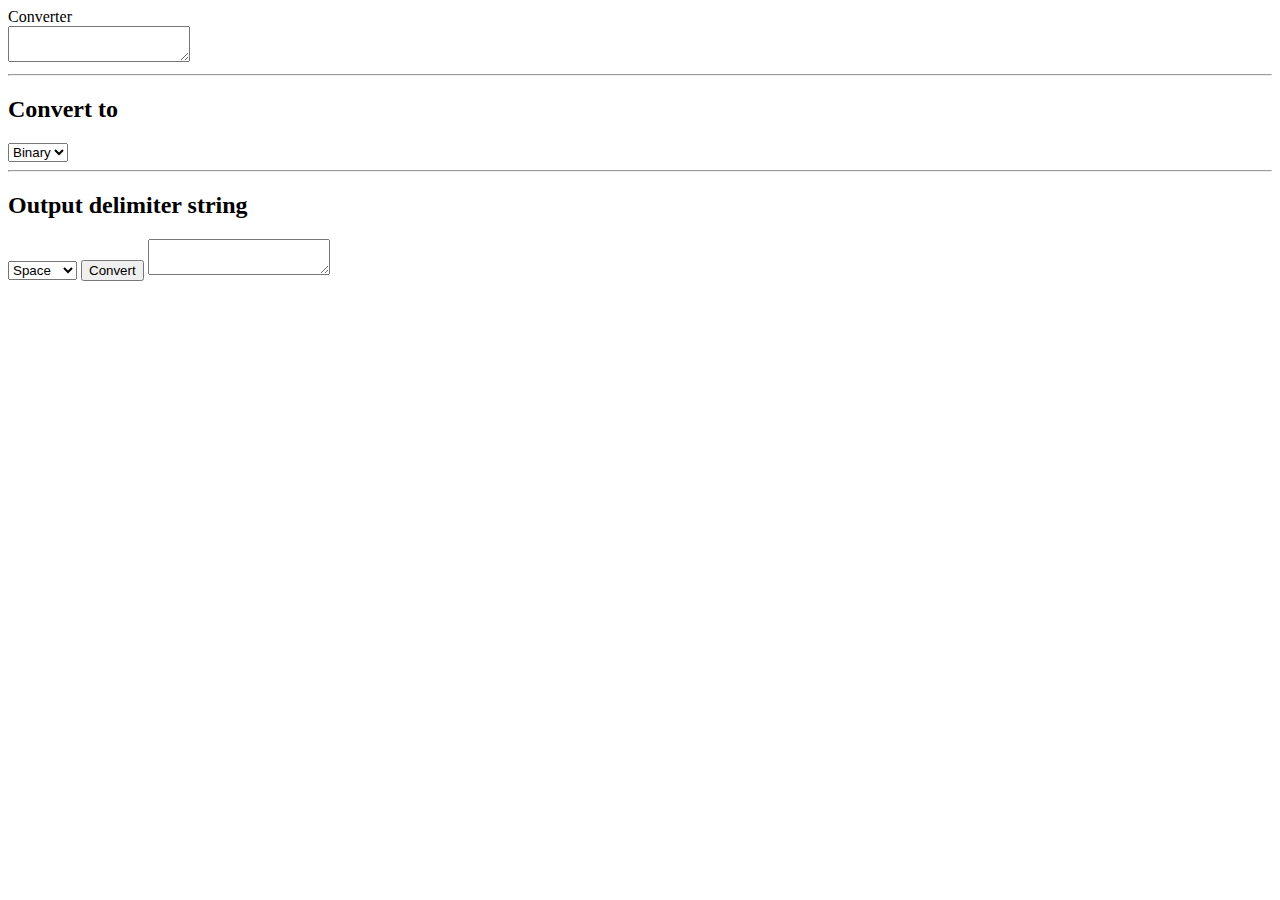
==== projects/text-to-binary-or-hex/index.html @ cb6ac9ca "Create index.html" ====
<!DOCTYPE html>
<html lang="en">
<head>
  <meta charset="UTF-8">
  <meta name="viewport" content="width=device-width, initial-scale=1.0">
  <link rel="stylesheet" href="index.css">
  <script src="index.js" defer></script>
  <title>html</title>
</head>
<body>
  
	<div class="title"> Converter </div>
	<textarea class="input" id="in"></textarea>
	
	<hr class="void">
	
  <h2>Convert to</h2>
	<select class="select" id="to">
	  <option value="binary">Binary</option>
	  <option value="hex">Hex</option>
	</select>
	
	<hr class="void">
	<h2>Output delimiter string</h2>
  <select class="select" id="delimiter">
	  <option value=" ">Space</option>
	  <option value=",">Comma</option>
	  <option value="">None</option>
	</select>
	
	<button class="button" onclick="convert()">Convert</button>
	
	<textarea class="input" id="out" readonly="true"></textarea>
	
</body>
</html>
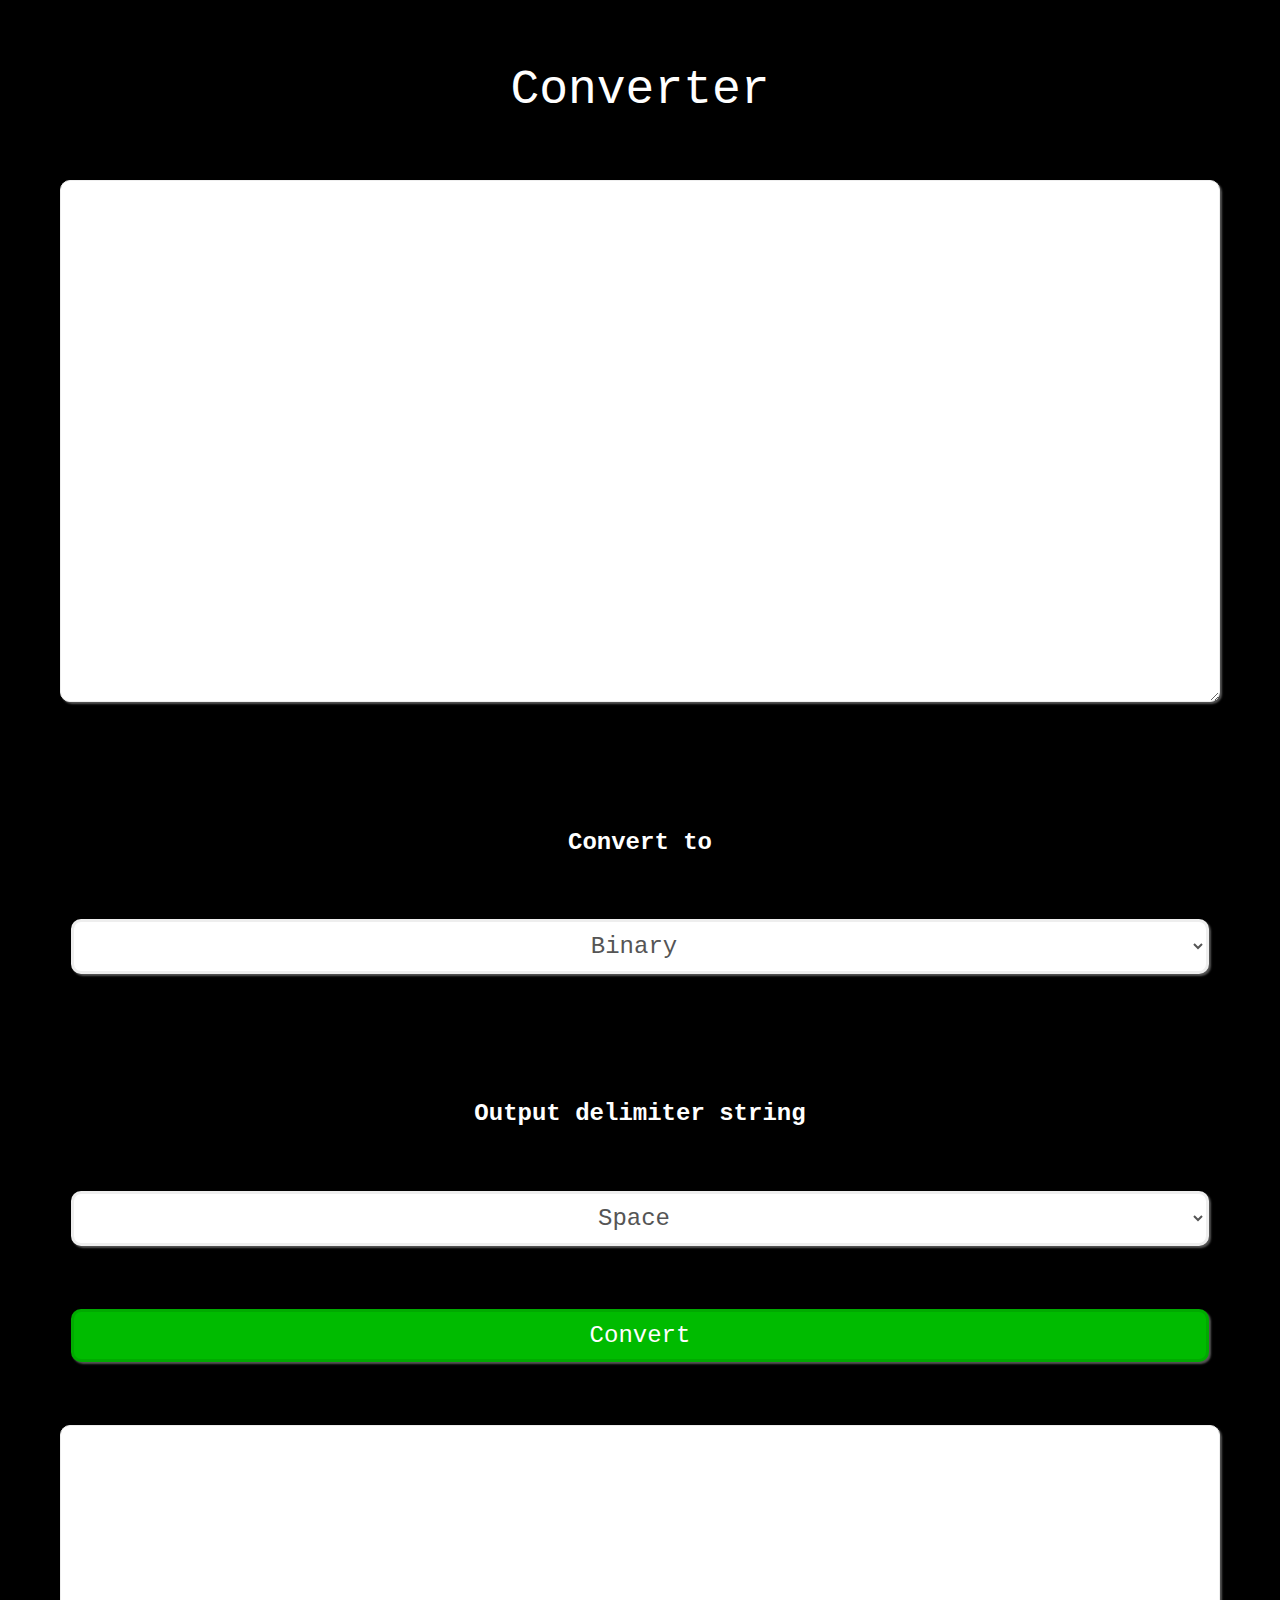
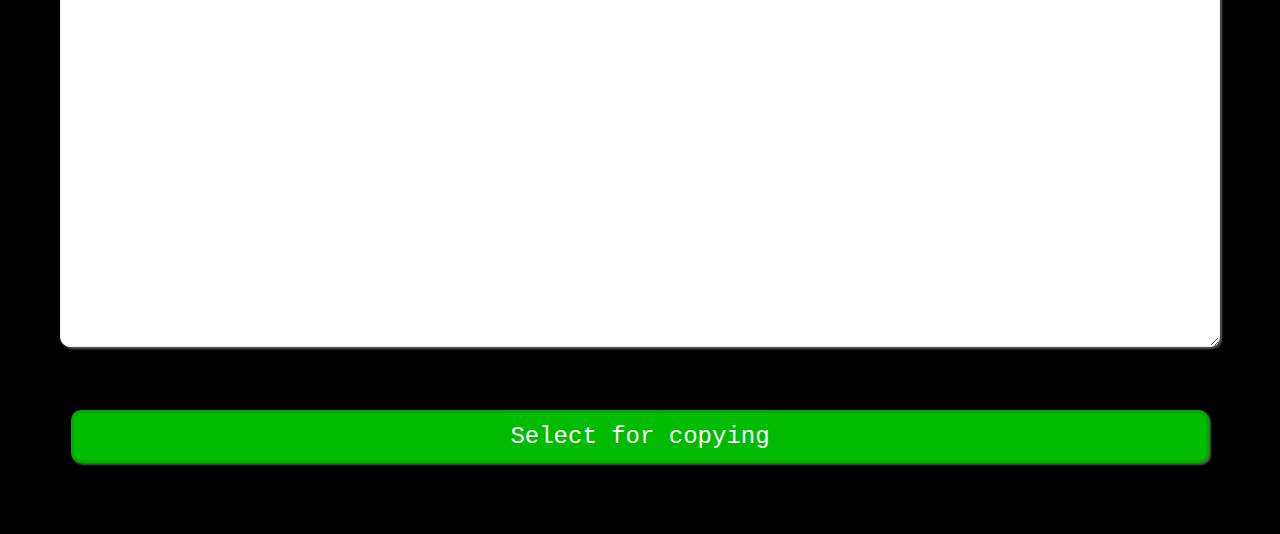
==== commit 2dc46671: "Update index.html" ====
--- a/projects/text-to-binary-or-hex/index.html
+++ b/projects/text-to-binary-or-hex/index.html
@@ -31,6 +31,7 @@
 	<button class="button" onclick="convert()">Convert</button>
 	
 	<textarea class="input" id="out" readonly="true"></textarea>
-	
+		<button class="button" onclick="select()">Select for copying</button>
+
 </body>
 </html>
--- a/projects/text-to-binary-or-hex/index.css
+++ b/projects/text-to-binary-or-hex/index.css
@@ -0,0 +1,83 @@
+body {
+  background: black;
+
+}
+
+body * {
+  display: block;
+  margin: auto;
+  margin-bottom: 5%;
+  margin-top: 5%;
+  text-align: center;
+  font-family: "Comic Sans MS", Monospace;
+  overflow: scroll;
+  color: #fff;
+  font-size: 150%;
+}
+
+.title {
+  text-align: center;
+  color: #fff;
+  font-size: 300%;
+  text-shadow: 0 0 2px #000;
+}
+
+.select {
+  width: 90%;
+  height: auto;
+  background-color: #fff;
+  color: #555;
+  border: 3px solid #eee;
+  border-radius: 10px;
+  box-shadow: 2px 2px 2px #555;
+  padding: 10px;
+  font-size: 150%;
+}
+
+.button {
+  width: 90%;
+  height: auto;
+  background-color: #0b0;
+  color: #fff;
+  border: 3px solid #0a0;
+  border-radius: 10px;
+  box-shadow: 2px 2px 2px #555;
+  padding: 10px;
+}
+
+.input {
+  border: 1px solid #eee;
+  border-radius: 10px;
+  box-shadow: 2px 2px 2px #555;
+  width: 90%;
+  height: 500px;
+  text-align: top left;
+  background-color: #fff;
+  padding: 10px;
+  font-size: 200%;
+  color: #000;
+}
+
+.select:active {
+  background-color: #eee;
+  border-color: #fff;
+}
+
+.button:active {
+  background-color: #0a0;
+  border-color: #0b0;
+}
+
+.void {
+  border: none;
+  margin: auto;
+}
+
+h2 {
+  color: #fff
+}
+
+.inline *  {
+  display: inline-block;
+  width: 20%
+}
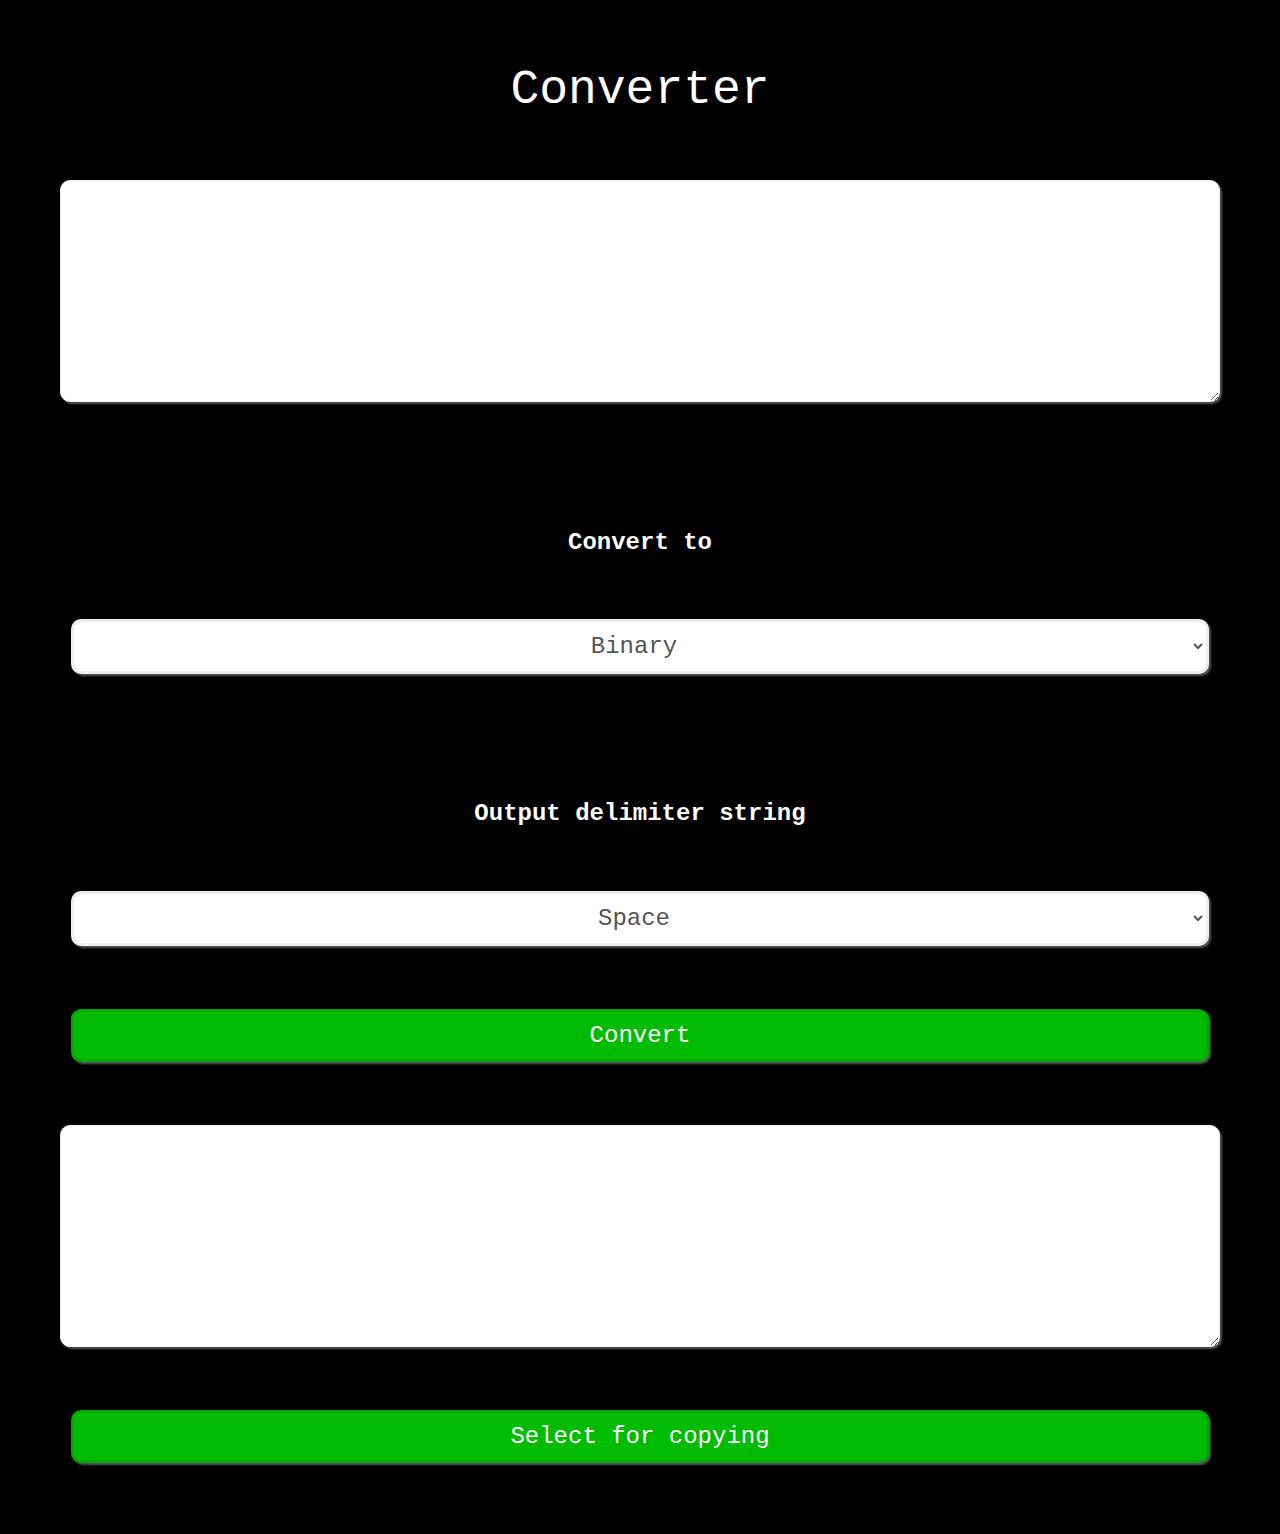
==== commit 15e6d4db: "Update index.html" ====
--- a/projects/text-to-binary-or-hex/index.html
+++ b/projects/text-to-binary-or-hex/index.html
@@ -5,7 +5,7 @@
   <meta name="viewport" content="width=device-width, initial-scale=1.0">
   <link rel="stylesheet" href="index.css">
   <script src="index.js" defer></script>
-  <title>html</title>
+  <title>Text Converter</title>
 </head>
 <body>
   
--- a/projects/text-to-binary-or-hex/index.css
+++ b/projects/text-to-binary-or-hex/index.css
@@ -50,7 +50,7 @@
   border-radius: 10px;
   box-shadow: 2px 2px 2px #555;
   width: 90%;
-  height: 500px;
+  height: 200px;
   text-align: top left;
   background-color: #fff;
   padding: 10px;
